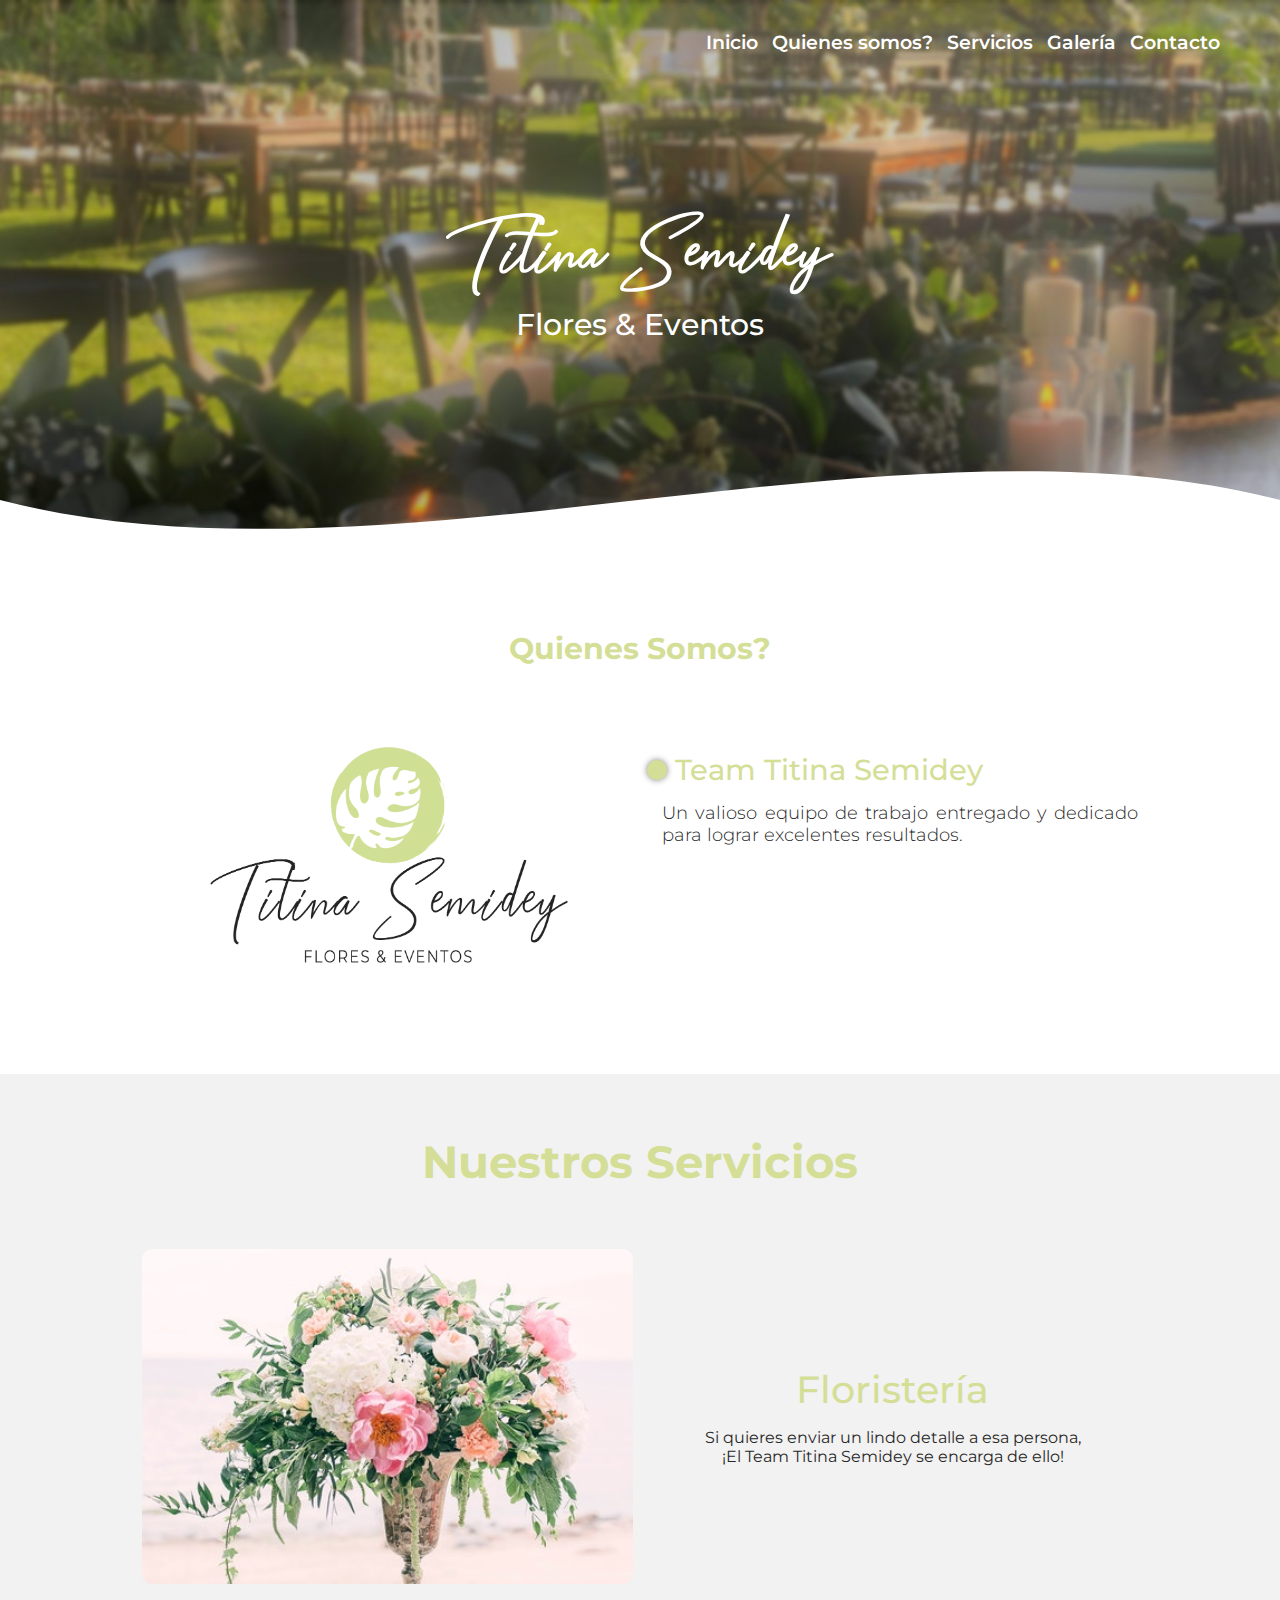
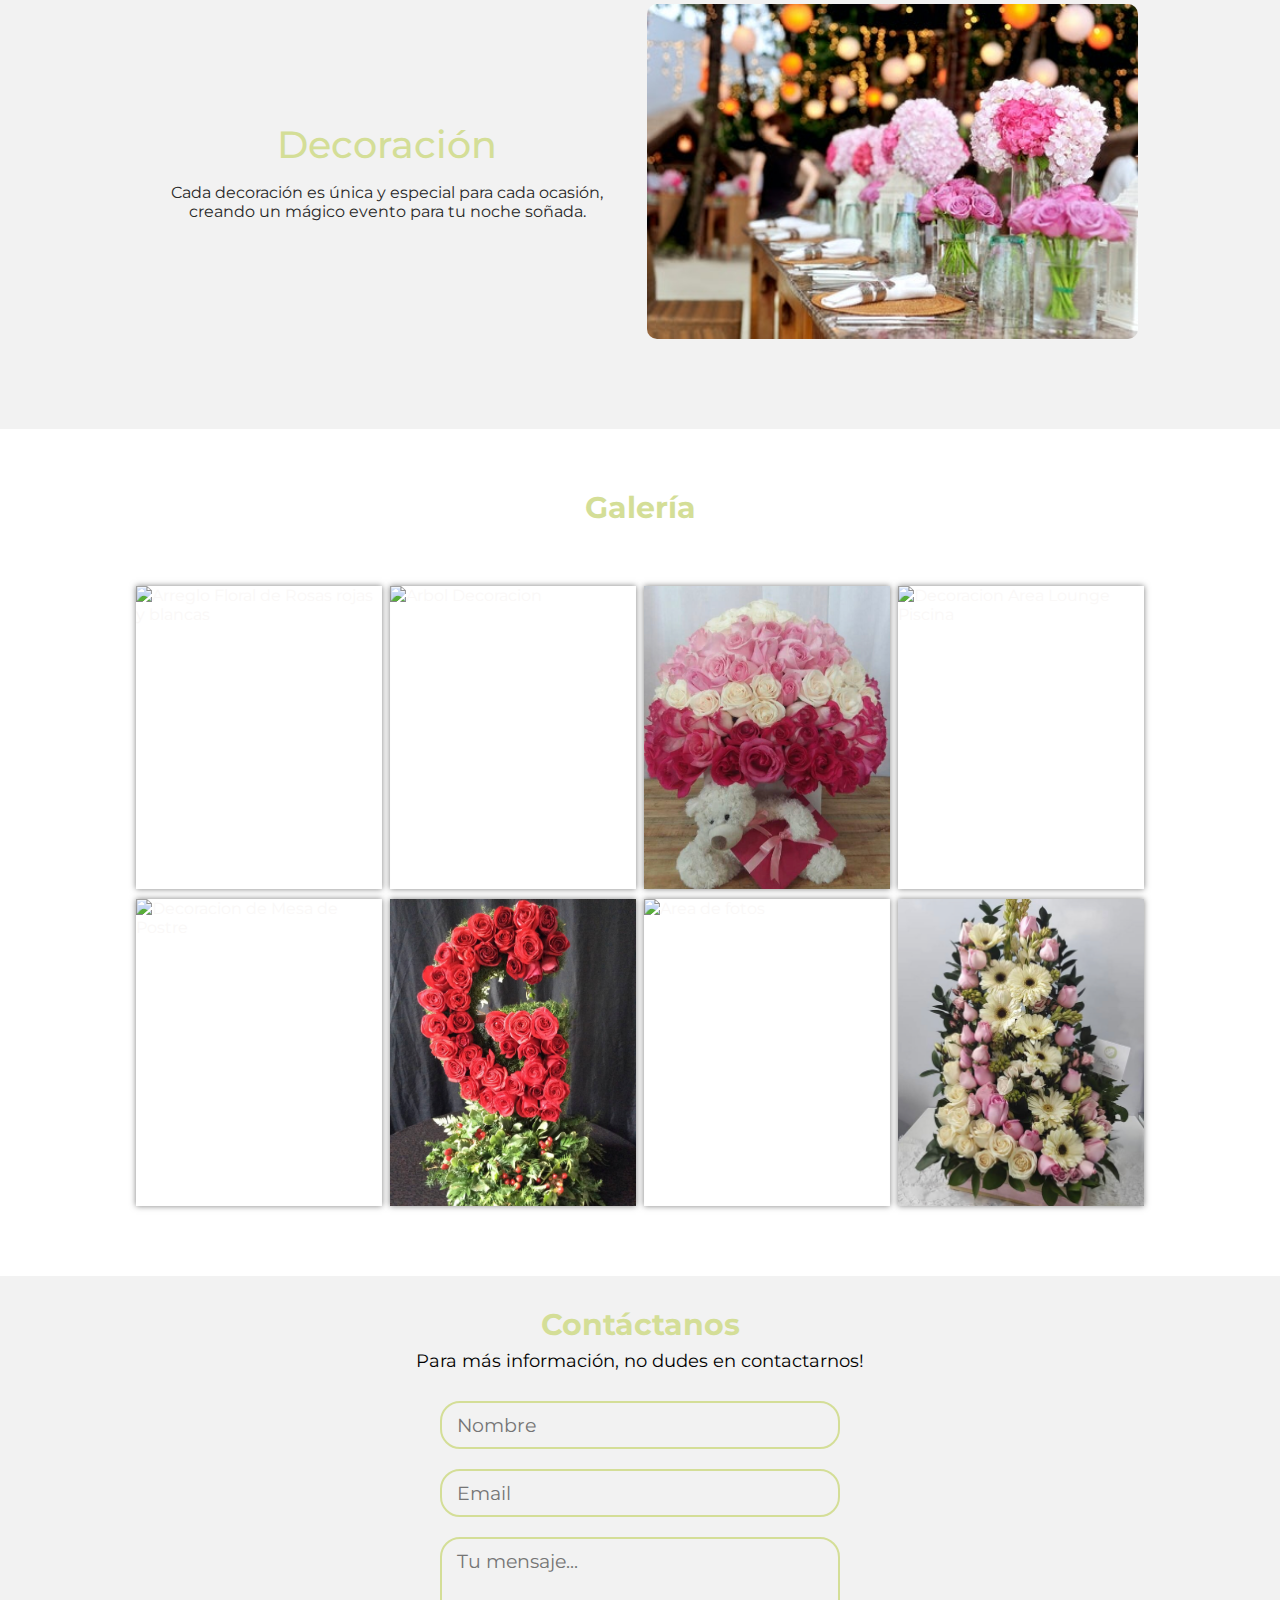
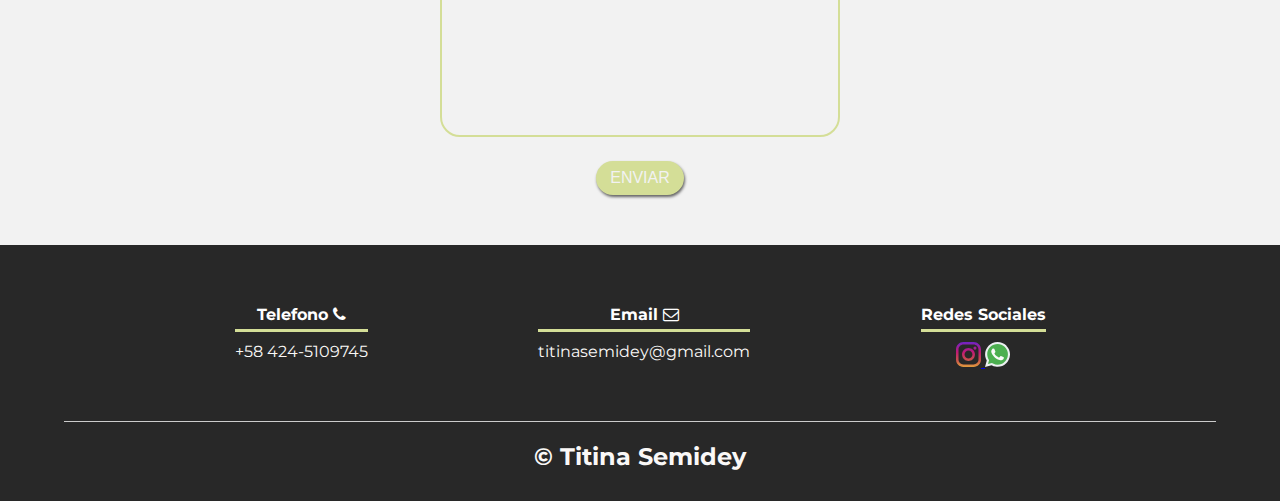
==== index.html @ 134650f1 "Second Test" ====
<!DOCTYPE html>
<html lang="en">
<head>
    <meta charset="UTF-8">
    <meta name="viewport" content="width=device-width, initial-scale=1.0">
    <!--PAGE INFORMATION-->
    <meta name="description" content="Titina semidey: Flores y Eventos">
    <meta name="keywords" content="Floristería, Eventos, Decoraciones">
    <meta name="author" content="Cale Cabrera">
    <title>Florsiteria Titina Semidey</title>
    <!--CSS-->
    <link rel="stylesheet" href="./src/styles/laptop.css">
    <link rel="stylesheet" href="./src/styles/tablet.css">
    <link rel="stylesheet" href="./src/styles/phone.css">
    <!--FavIcon-->
    <link rel="apple-touch-icon" sizes="180x180" href="./assets/icon/apple-touch-icon.png">
    <link rel="icon" type="image/png" sizes="32x32" href="./assets/icon/favicon-32x32.png">
    <link rel="icon" type="image/png" sizes="16x16" href="./assets/icon/favicon-16x16.png">
    <link rel="manifest" href="./assets/icon/site.webmanifest">
    <!--Icons-->
    <link rel="stylesheet" href="https://maxcdn.bootstrapcdn.com/font-awesome/4.7.0/css/font-awesome.min.css">
    <!--Fonts Monserrat-->
    <link rel="preconnect" href="https://fonts.gstatic.com">
    <link href="https://fonts.googleapis.com/css2?family=Montserrat:ital,wght@0,300;0,500;0,700;1,300;1,500;1,700&display=swap" rel="stylesheet">   
    <!--SCROLL REVEAL-->
    <script src="https://unpkg.com/scrollreveal"></script>
</head>

<body>
    <!--HEADER SECTION-->
    <header class="scroll">    
        <nav class="links-header">
            <a href="#">Inicio</a>
            <a href="#about">Quienes somos?</a>
            <a href="#service">Servicios</a>
            <a href="#gallery">Galería</a>
            <a href="#contact">Contacto</a>
        </nav>
        <section class="header-textos">
            <h1>Titina Semidey</h1>
            <h2>Flores & Eventos</h2>
        </section>
        <div class="wave" style="height: 150px; overflow: hidden;" ><svg viewBox="0 0 500 150" preserveAspectRatio="none" style="height: 100%; width: 100%;"><path d="M0.00,49.99 C150.00,150.00 349.21,-49.99 500.00,49.99 L500.00,150.00 L0.00,150.00 Z" style="stroke: none; fill: #fff;"></path></svg></div>
    </header>

    <!--MAIN SECTION-->
    <main>
        <!--About Us-->
        <section id="about" class="container About-Us">
            <h2 class="title">Quienes Somos?</h2>
            <div class="about-container">
                <img src="../assets/img/Logo_Titina_Semidey.jpg" alt="Logo Titina Semidey" class="about-img">
                <div class="about-container--text">
                    <h3><span></span>Team Titina Semidey</h3>
                    <p>Un valioso equipo de trabajo entregado y dedicado para lograr excelentes resultados.</p>
                </div>
            </div>
        </section>

            <!--Services-->
    <section id="service" class="services">
        <div class="container">
            <div class="title"><h2>Nuestros Servicios</h2></div>
            <div class="service-cont">
                <img src="../assets/img/arreglofloral.jpg" alt="Arreglo Floral" class="service-img">
                <div class="servicio-ind">
                    <h3><span></span>Floristería</h3>
                    <p>Si quieres enviar un lindo detalle a esa persona, <br> ¡El Team Titina Semidey se encarga de ello!</p>
                </div>
            </div>

            <div class="service-cont">
                <div class="servicio-ind">
                    <h3>Decoración</h3>
                    <p>Cada decoración es única y especial para cada ocasión, creando un mágico evento para tu noche soñada.</p>
                </div>
                <img src="../assets/img/decoration.jpg" alt="Decoracion de Evento" class="service-img">
            </div>
        </div>
    </section>

        <!--Gallery-->
        <section id="gallery" class="container portafolio">
            <h2 class="title">Galería</h2>
            <div class="gallery-port">
                <div class="imagen-port">
                    <img src="../assets/img/flores1.png" alt="Arreglo Floral de Rosas rojas y blancas">
                    <div class="hover-gallery">
                        <a href="https://www.instagram.com/titinasemidey/">Ver más en instagram</a>
                    </div>
                </div>
                <div class="imagen-port">
                    <img src="../assets/img/decoracion1.jpg" alt="Arbol Decoracion">
                    <div class="hover-gallery">
                        <a href="https://www.instagram.com/titinasemidey/">Ver más en instagram</a>
                    </div>
                </div>
                <div class="imagen-port">
                    <img src="../assets/img/flores4.jpg" alt="Arreglo Floral Rosas color rojo,rosado y blanco">
                    <div class="hover-gallery">
                        <a href="https://www.instagram.com/titinasemidey/">Ver más en instagram</a>
                    </div>
                </div>
                <div class="imagen-port">
                    <img src="../assets/img/decoracion2.jpg" alt="Decoracion Area Lounge Piscina">
                    <div class="hover-gallery">
                        <a href="https://www.instagram.com/titinasemidey/">Ver más en instagram</a>
                    </div>
                </div>
                <div class="imagen-port">
                    <img src="../assets/img/decoracion4.jpg" alt="Decoracion de Mesa de Postre">
                    <div class="hover-gallery">
                        <a href="https://www.instagram.com/titinasemidey/">Ver más en instagram</a>
                    </div>
                </div>
                <div class="imagen-port">
                    <img src="../assets/img/flores3.jpg" alt="Arreglo Floral de Rosas rojas en forma de G">
                    <div class="hover-gallery">
                        <a href="https://www.instagram.com/titinasemidey/">Ver más en instagram</a>
                    </div>
                </div>
                <div class="imagen-port">
                    <img src="../assets/img/decoracion3.png" alt="Area de fotos">
                    <div class="hover-gallery">
                        <a href="https://www.instagram.com/titinasemidey/">Ver más en instagram</a>
                    </div>
                </div>
                <div class="imagen-port">
                    <img src="../assets/img/flores2.jpg" alt="Arreglo Floral Herberas y Rosas pasteles">
                    <div class="hover-gallery">
                        <a href="https://www.instagram.com/titinasemidey/">Ver más en instagram</a>
                    </div>
                </div>
            </div>
        </section>

         <!---CONTACT FORM-->
         <section id="contact">
            <h2 class="title">Contáctanos</h2>
            <p class="leading">Para más información, no dudes en contactarnos!</p>
            <form action="./src/correos.php" method="POST">
              <input type="text" placeholder='Nombre' name="name" required="">
              <input type="email" placeholder='Email' name="email" required="">
              <textarea placeholder='Tu mensaje...' name="mensaje"></textarea>
              <button class="button" type="submit">Enviar</button>
            </form>
          </section>


        <!--Clients-->
        <!-- <section class="clients">
            <div class="container">
                <h2 class="title">Que dicen nuestros clientes</h2>
            <div class="cards">
                <div class="card">
                    <img src="../assets/img/face1.jpg" alt="Client face">
                    <div class="container-text-card">
                        <h3>Name</h3>
                        <p>Lorem ipsum dolor sit amet consectetur adipisicing elit. Vitae, sapiente!</p>
                    </div>
                </div>
                <div class="card">
                    <img src="../assets/img/face2.jpg" alt="Client face">
                    <div class="container-text-card">
                        <h3>Name</h3>
                        <p>Lorem ipsum dolor sit amet consectetur adipisicing elit. Vitae, sapiente!</p>
                    </div>
                </div>
            </div>
            </div>
        </section> -->

    </main>

    <!--FOOTER SECTION-->
    <footer id="footer">
        <div class="footer-container">
            <div class="footer-content">
                <h4>Telefono   <i class="fa fa-phone"></i></h4>
                <p>+58 424-5109745</p>
            </div>
            <div class="footer-content">
                <h4>Email   <i class="fa fa-envelope-o"></i></h4>
                <p>titinasemidey@gmail.com</p>
            </div>
            <div class="footer-content">
                <h4>Redes Sociales</h4>
                <a href="https://www.instagram.com/titinasemidey/" target="_blank" rel = “noopener”>
                    <img class="sm-icons"
                        src="[data-uri]" 
                        alt="icono de instagram"
                     />
                </a>
                <a href="https://wa.me/584245109745" target="_blank" rel = “noopener”>
                    <img class="sm-icons" 
                        src="[data-uri]" 
                        alt="icono de whatsapp"
                    />
                </a>
                <p></p>
            </div>
        </div>
        <h3 class="final-title">&copy; Titina Semidey</h3>
    </footer>

    <!--CUSTOM JS-->
    <script src="./src/main.js"></script>
</body>
</html>
---- src/styles/laptop.css ----
/* ----- GENERAL ----- */
:root {
    /* Colors */
    --primary-color: #d4de97;
    --secondary-color: #282828;
    --off-white: #faf8f7;
    --just-white: #fff;
}
*{
    margin: 0;
    padding: 0;
    box-sizing: border-box;
}

@font-face {
    font-family: Bentosa;
    font-display: swap;
    src: url(../../assets/font/Bentosa.ttf);
}   

body{
    font-family: 'Montserrat', sans-serif;
}

.container {
    padding: 60px 0;
    width: 90%;
    max-width: 1024px;
    margin: auto;
    overflow: hidden;
    color: var(--off-white);
}

.title {
    color: var(--primary-color);
    font-weight: 700;
    font-size: 30px;
    text-align: center;
    margin-bottom: 60px;
}

input,textarea{
    background: rgba(255,255,255,0.05);
    padding: 10px 15px;
    border-radius: 20px;
    border: 2px solid var(--primary-color);
    color: var(--secondary-color);
    font-size: 1.2em;
    font-family: 'Montserrat', sans-serif;
    resize: none;
    outline: none;
  }


/* ----- HEADER ----- */
header{
    width: 100%;
    height: 600px;
    background-image: url(../../assets/img/mesa-backgorund2B.jpg);
    background-position: center center;
    background-attachment: fixed;
    background-size: cover;
    background-repeat: no-repeat; 
    position: relative;
}

.links-header{
    text-align: right;
    padding: 30px 50px 0 0;
}

.links-header > a{
    color: var(--just-white);
    font-weight: 600;
    font-size: 1.2rem;
    text-decoration: none;
    margin-right: 10px;
}

.links-header > a:hover{
    text-decoration: underline;
}

.header-textos{
    display: flex;
    height: 430px;
    width: 100%;
    align-items: center;
    justify-content: center;
    flex-direction: column;
    text-align: center;
}

.header-textos h1{
    font-family: 'Bentosa', sans-serif;
    font-size: 4rem;
    font-weight: 700;
    color: var(--just-white);
}

.header-textos h2{
    font-size: 30px;
    font-weight: 500;
    color: var(--just-white);
}

.wave {
    position: absolute;
    bottom: 0;
    width: 100%;
}



/* ----- MAIN MAIN MAIN ----- */

/* ----- ABOUT US ----- */
main .About-Us{
    padding: 30px 0 60px 0;
}

.about-container{
    display: flex;
    justify-content: space-evenly;
}

.about-img{
    width: 48%;
}

.about-container--text{
    width: 48%;
}

.about-container--text h3{
    margin-bottom: 15px;
    margin-top: 25px;
    font-weight: 500;
    font-size: 1.8rem;
    color: var(--primary-color);
}

.about-container--text span{
    background: var(--primary-color);
    color: var(--just-white);
    border-radius: 50%;
    display: inline-block;
    text-align: center;
    width: 20px;
    height: 20px;
    padding: 2px;
    box-shadow: 0 0 6px 0 rgba(0, 0, 0, .5);
    margin-right: 8px;
    font-size: 1.4rem;
}

.about-container--text p{
    padding: 0px 0px 30px 15px;
    font-size: 18px;
    font-weight: 300;
    text-align: justify;
    color: var(--secondary-color);
}



/* ----- SERVICES ----- */

.services{
    background: #f2f2f2;
    padding-bottom: 30px;
}

.service-cont{
    margin-top: 20px;
    display: flex;
    justify-content: space-evenly;
    align-items: center;
}

.servicio-ind{
    width: 48%;
    text-align: center;
}

.service-img{
    width: 48%;
    border-radius: 10px ;
}

.servicio-ind h3{
    margin-bottom: 15px;
    font-weight: 500;
    font-size: 2.4rem;
    color: var(--primary-color);
}

.servicio-ind p{
    text-align: center;
    font-weight: 400;
    color: var(--secondary-color);
}




/* ----- GALLLERY----- */

.gallery-port{
    display: flex;
    justify-content: space-evenly;
    flex-wrap: wrap;
}

.imagen-port{
    width: 24%;
    margin-bottom: 10px;
    overflow: hidden;
    position: relative;
    cursor: pointer;
    box-shadow: 0 0 6px 0 rgba(0, 0, 0, .5);
}

.imagen-port > img{
    width: 100%;
    height: 100%;
    object-fit: cover;
    display: block;
}

.hover-gallery{
    position: absolute;
    width: 100%;
    height: 100%;
    top: 0;
    transform: scale(0);
    background: hsla(68.18, 64.71%, 73.33%, 0.7);
    transition: transform .5s;
    display: flex;
    justify-content: center;
    align-items: center;
    flex-direction: column;
}

.hover-gallery a{
    color: var(--just-white);
    text-decoration: none;
}

.imagen-port:hover .hover-gallery{
    transform: scale(1);
}



/* ----- Contact FORM----- */
#contact{
    background-color: #f2f2f2;
    padding: 30px 20px;
}

#contact h2, #contact p{
    margin-bottom: 0;
    text-align: center;
}

#contact form{
    width: 80%;
    max-width: 400px;
    margin: 20px auto;
    text-align: center;
  }

  #contact input,#contact textarea{
    width: 100%;
    margin: 10px 0;
  }

  #contact textarea{
    max-width: 100%;
    height: 200px;
  }

  #contact .button{
    margin-top: 10px;
    background: var(--primary-color);
    border: 2px solid var(--primary-color);
    color: #f2f2f2;
    padding: 6px 12px;
    border-radius: 20px;
    text-transform: uppercase;
    box-shadow: 1px 2px 3px rgba(0,0,0,0.6);
    display: inline-block;
    font-size: 1em;
  }

  #contact .button:hover{
    background: #f2f2f2;
    color: var(--primary-color);
  }

  .leading{
    font-size: 1.1em;
    margin-top: 7px;
  }


/* ----- Clients----- */
/* 
.clients{
    background-color: #f2f2f2;
}

.cards{
    display: flex;
    justify-content: space-evenly;
}

.cards .card{
    background: var(--primary-color);
    display: flex;
    width: 46%;
    height: 200px;
    align-items: center;
    justify-content: space-evenly;
    border-radius: 5px;
    box-shadow: 0 0 6px 0 rgba(0, 0, 0, 0.6);
}

.cards .card img{
    width: 100px;
    height: 100px;
    object-fit: cover;
    border: 3px solid #fff;
    border-radius: 50%;
    display: block;
}

.cards .card > .container-text-card{
    width: 60%;
    color: #fff;
}

.cards .card > .container-text-card p{
    font-weight: 300;
    padding-top: 5px;
} */


/* ----- FOOTER ----- */
 footer{
     background: var(--secondary-color);
     padding: 60px 0 30px 0;
     margin: auto;
     overflow: hidden;
 }

 .footer-container{
     display: flex;
     width: 90%;
     justify-content: space-evenly;
     margin: auto;
     padding-bottom: 50px;
     border-bottom: 1px solid #cccccc;
 }

.footer-content{
    text-align: center;
}

.footer-content h4{
    color: var(--just-white);
    border-bottom: 3px solid var(--primary-color);
    padding-bottom: 5px;
    margin-bottom: 10px;
}

.footer-content p{
    color: var(--off-white);
}

.sm-icons{
    width: 25px;
}

.final-title{
    text-align: center;
    font-size: 24px;
    margin: 20px 0 0 0;
    color: var(--off-white);
}
---- src/styles/tablet.css ----
/* ----- TABLET SCREEN  ----- */
@media screen and (max-width:900px){
    header{
        background-position: center;
    }

    .links-header{
        text-align: center;
        padding-right: 0px;
    }

    /* ----- ABOUT US----- */
    .about-container{
        flex-direction: column;
        justify-content: center;
        align-items: center;
    }

    .about-container--text{
        width: 90%;
    }

    .about-img{
        width: 90%;
    }

    .about-container--text h3{
        text-align: center;
        
    }

    .about-container--text p{
        text-align: center;
    }



    /* ----- Services----- */
    .services .title{
        margin-bottom: 10px;
    }
    .service-img{
        width: 60%;
        order: 1;
    }
    .servicio-ind h3{
        order: 2;
    }


    /* ----- GALLLERY----- */
    .imagen-port{
        width: 44%;
    }



    /* ----- CLIENTS----- */
    .cards{
        flex-direction: column;
        justify-content: center;
        align-items: center;
    }

    .cards .card{
        width: 90%;
    }

    .cards .card:first-child{
        margin-bottom: 30px;
    }



    /* ----- SERVICES----- */
    .service-cont{
        justify-content: center;
        flex-direction: column;
    }

    .servicio-ind{
        width: 100%;
        text-align: center;
    }

    .servicio-ind:nth-child(1), .servicio-ind:nth-child(2){
        margin-top: 60px;
        margin-bottom: 60px;
    }

    .servicio-ind img{
        width: 90%;
    }
}
---- src/styles/phone.css ----
/* ----- PHONE SCREEN  ----- */
@media screen and (max-width:500px){
    /* ----- HEADER ----- */
    .links-header{
        display: none;
        text-align: center;
        padding: 30px 0 0 0;
    }

    .links-header > a{
        font-size: 1rem;
        margin-right: 5px;
    }

    .header-textos h1{
        font-size: 35px;
    }

    .header-textos h2{
        font-size: 20px;
    } 



    /* ----- ABOUT US ----- */
    .about-img{
        margin-bottom: 60px;
        width: 99%;
    }

    .about-container--text{
        width: 95%;
        margin: auto;
    }

    .about-img{
        margin-bottom: 10px;
     } 

    .about-container--text h3{
        font-size: 1.4rem;
        text-align: center;
        
    }

    .about-container--text p{
        text-align: center;
    }

 /* ----- SERVICES ----- */
    .service-img{
        width: 73%;
        order: 1;
    }
    
    

     /* ----- GALLERY ----- */
     .imagen-port{
         width: 95%;
     }

     /* ----- Contactame ----- */
     #contact .leading{
         font-size: 1em ;
     }
     input,textarea{
        font-size: 1em;
      }


     /* ----- CLIENTS ----- */
     .cards .card{
         height: 400px;
         display: flex;
         flex-direction: column;
         align-items: center;
     }

     .cards .card > .container-text-card h3{
         font-size: 1.4rem;
        font-weight: 500;
    }

     .cards .card > .container-text-card p{
        font-weight: 400;
        padding-top: 10px;
    }


     /* ----- FOOTER ----- */
     .footer-container{
         flex-direction: column;
         border: none;
     }

     .footer-content{
         margin-bottom: 20px;
         text-align: center;
     }

     .footer-content h4{
        color: #faf8f7;
        border: none;
     }

     .footer-content p{
         border-bottom: 1px solid #d4de97;
         padding-bottom: 20px;
     }
     .sm-icons{
         width: 40px;
         height: 35px;
         margin-left: 15px;
     }

     .final-title{
        margin-bottom: 30px;
         color: #faf8f7;
         font-size: 20px;
     }
}
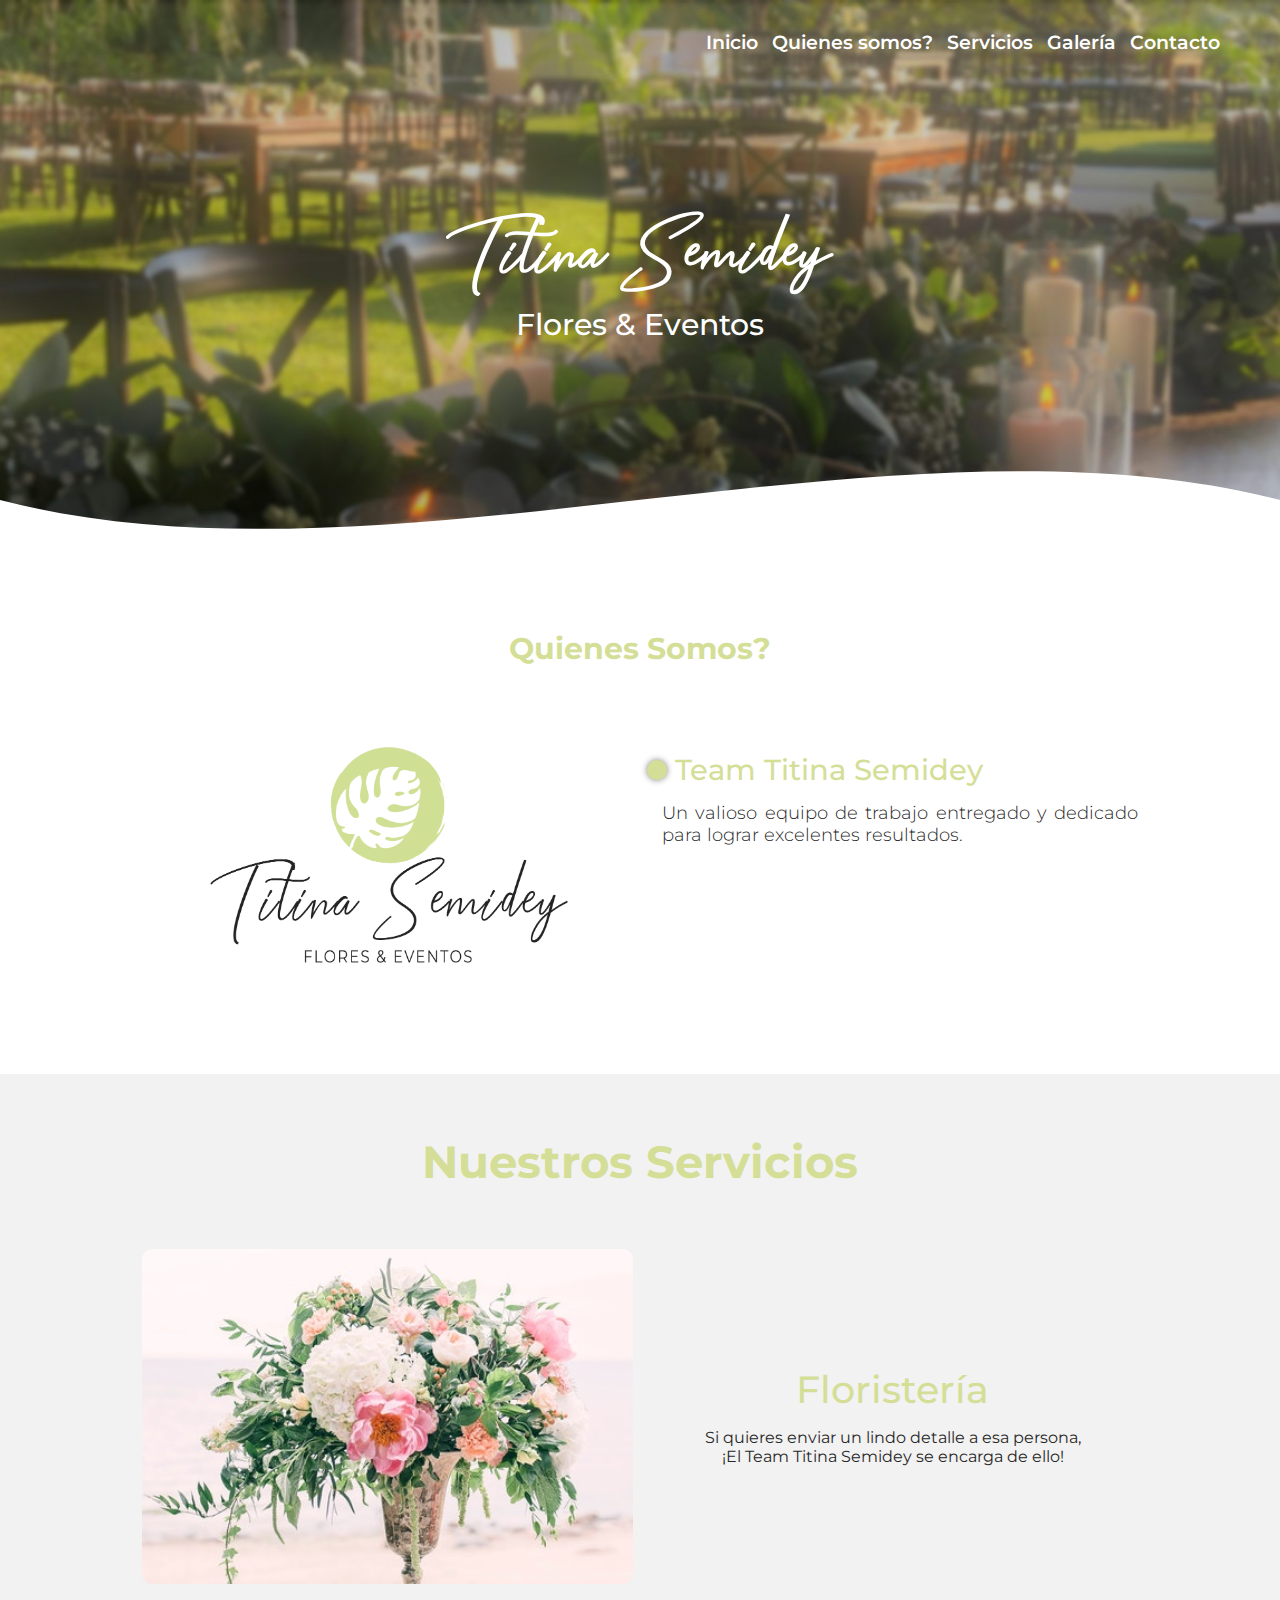
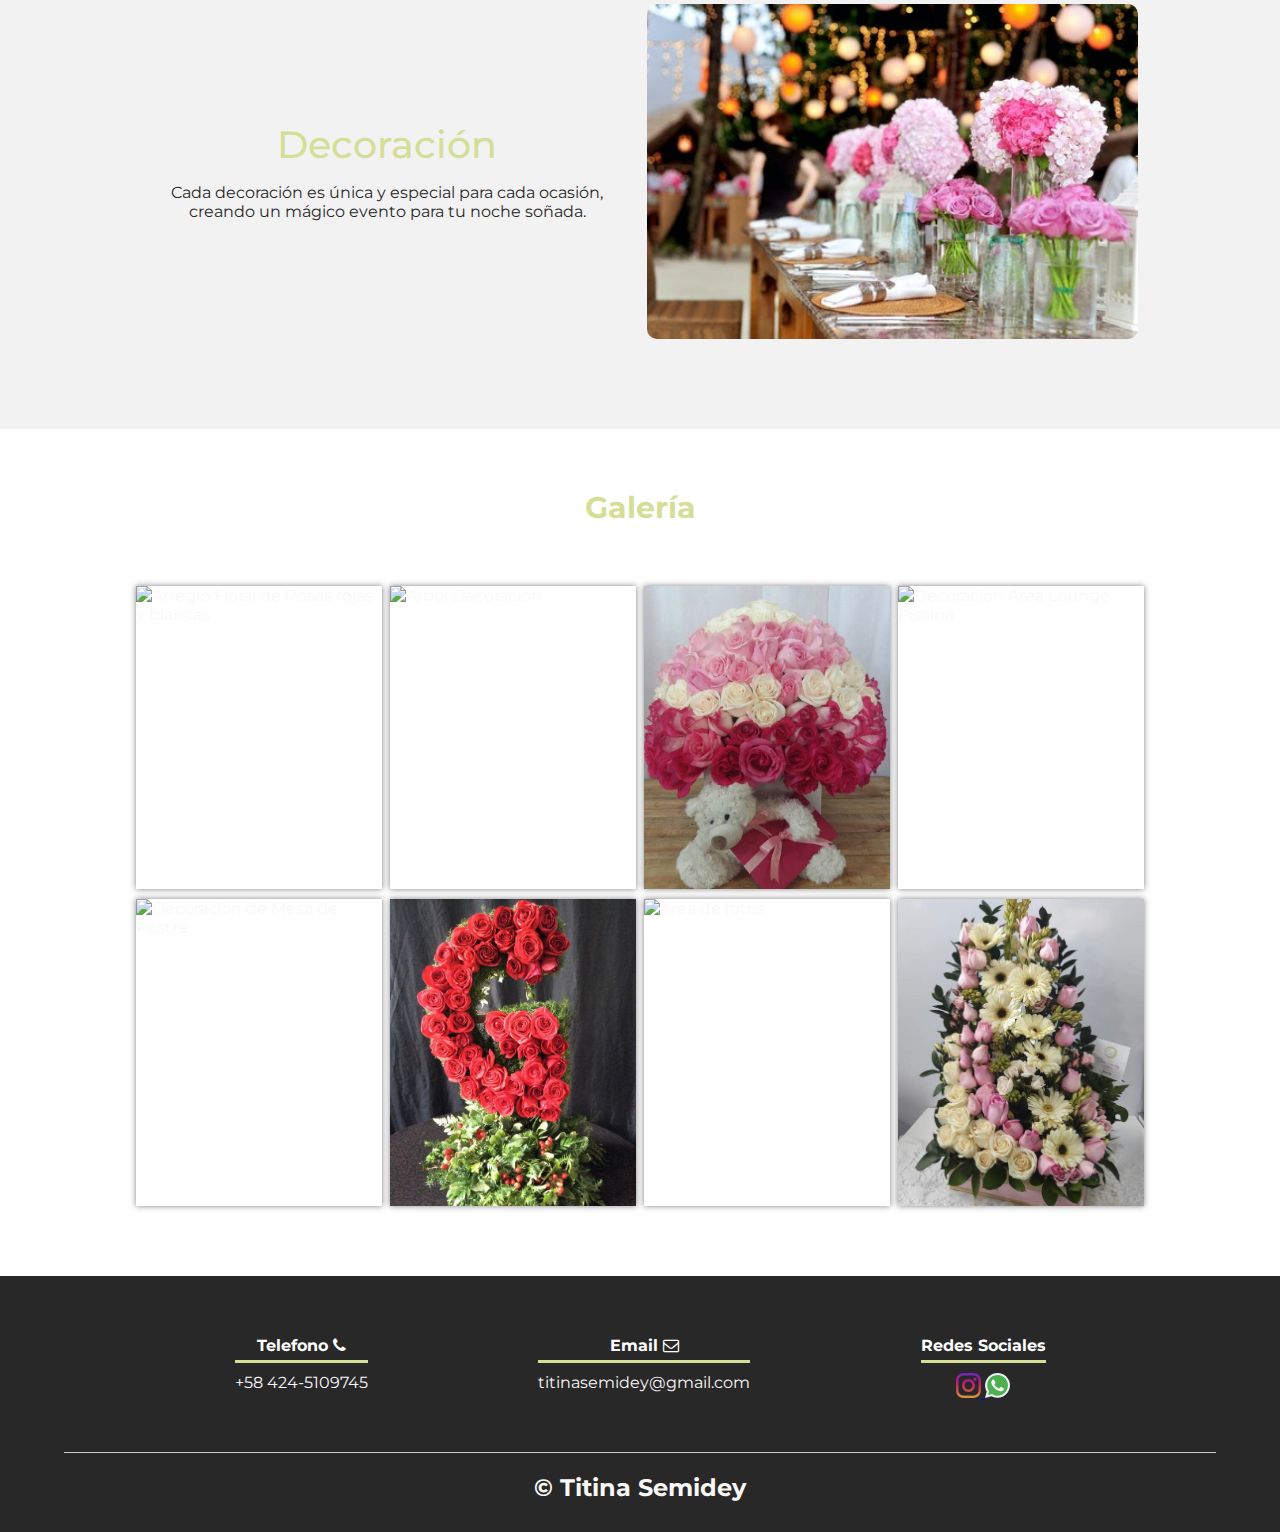
==== commit 5f524c04: "php mail deleted" ====
--- a/index.html
+++ b/index.html
@@ -135,16 +135,16 @@
         </section>
 
          <!---CONTACT FORM-->
-         <section id="contact">
+         <!-- <section id="contact">
             <h2 class="title">Contáctanos</h2>
             <p class="leading">Para más información, no dudes en contactarnos!</p>
-            <form action="./src/correos.php" method="POST">
+            <form action="./src/correos.php" method="post">
               <input type="text" placeholder='Nombre' name="name" required="">
               <input type="email" placeholder='Email' name="email" required="">
               <textarea placeholder='Tu mensaje...' name="mensaje"></textarea>
               <button class="button" type="submit">Enviar</button>
             </form>
-          </section>
+          </section> -->
 
 
         <!--Clients-->
--- a/src/styles/phone.css
+++ b/src/styles/phone.css
@@ -1,6 +1,15 @@
 /* ----- PHONE SCREEN  ----- */
 @media screen and (max-width:500px){
     /* ----- HEADER ----- */
+    header{
+        background: #d4de97;
+        background-image: url(../../assets/img/mesa-backgorund2B.jpg);
+        background-position: center center;
+        background-attachment: fixed;
+        background-size: cover;
+        background-repeat: no-repeat; 
+        position: relative;
+    }
     .links-header{
         display: none;
         text-align: center;
@@ -107,6 +116,8 @@
      .footer-content p{
          border-bottom: 1px solid #d4de97;
          padding-bottom: 20px;
+         color: #faf8f7;
+         text-decoration: none;
      }
      .sm-icons{
          width: 40px;
